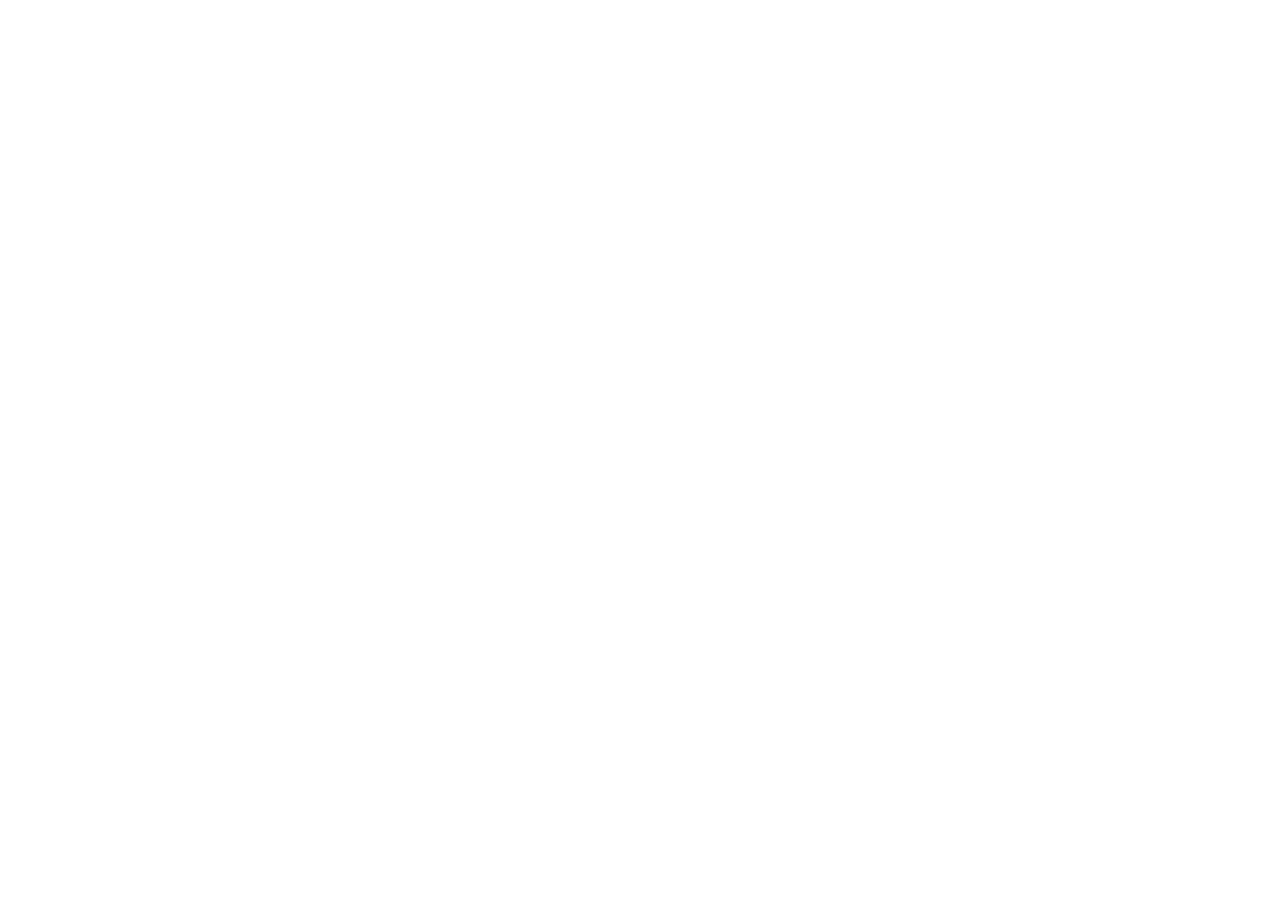
==== about.html @ bbf93a4b "Setup project. Added bootstrap and fonts" ====
<!DOCTYPE html>
<html lang="en">
<head>
    <meta charset="UTF-8">
    <meta http-equiv="X-UA-Compatible" content="IE=edge">
    <meta name="viewport" content="width=device-width, initial-scale=1.0">
    <meta name="description" content="Learn more about the front-end developer Maryna Sabadan-Batalska and you might want to work with her">
    <title>More about the front-end developer Maryna Sabadan-Batalska</title>
    <link href="https://cdn.jsdelivr.net/npm/bootstrap@5.2.2/dist/css/bootstrap.min.css" rel="stylesheet" integrity="sha384-Zenh87qX5JnK2Jl0vWa8Ck2rdkQ2Bzep5IDxbcnCeuOxjzrPF/et3URy9Bv1WTRi" crossorigin="anonymous">
    <link rel="preconnect" href="https://fonts.googleapis.com">
    <link rel="preconnect" href="https://fonts.gstatic.com" crossorigin>
    <link href="https://fonts.googleapis.com/css2?family=Aref+Ruqaa+Ink:wght@400;700&family=Caveat:wght@400;700&family=Qwitcher+Grypen:wght@400;700&display=swap" rel="stylesheet">
    <script src="https://kit.fontawesome.com/1619155d7f.js" crossorigin="anonymous"></script>
    <script src="https://cdn.jsdelivr.net/npm/bootstrap@5.2.2/dist/js/bootstrap.bundle.min.js" integrity="sha384-OERcA2EqjJCMA+/3y+gxIOqMEjwtxJY7qPCqsdltbNJuaOe923+mo//f6V8Qbsw3" crossorigin="anonymous"></script>
    <link rel="stylesheet" href="styles/portfolio.css" />
</head>
<body>

</body>
</html>
---- styles/portfolio.css ----
:root {
    --heading-font-family: 'Qwitcher Grypen', cursive;
    --secondary-font-family: 'Caveat', cursive;
    -- default-font-family: 'Aref Ruqaa Ink', serif;
}
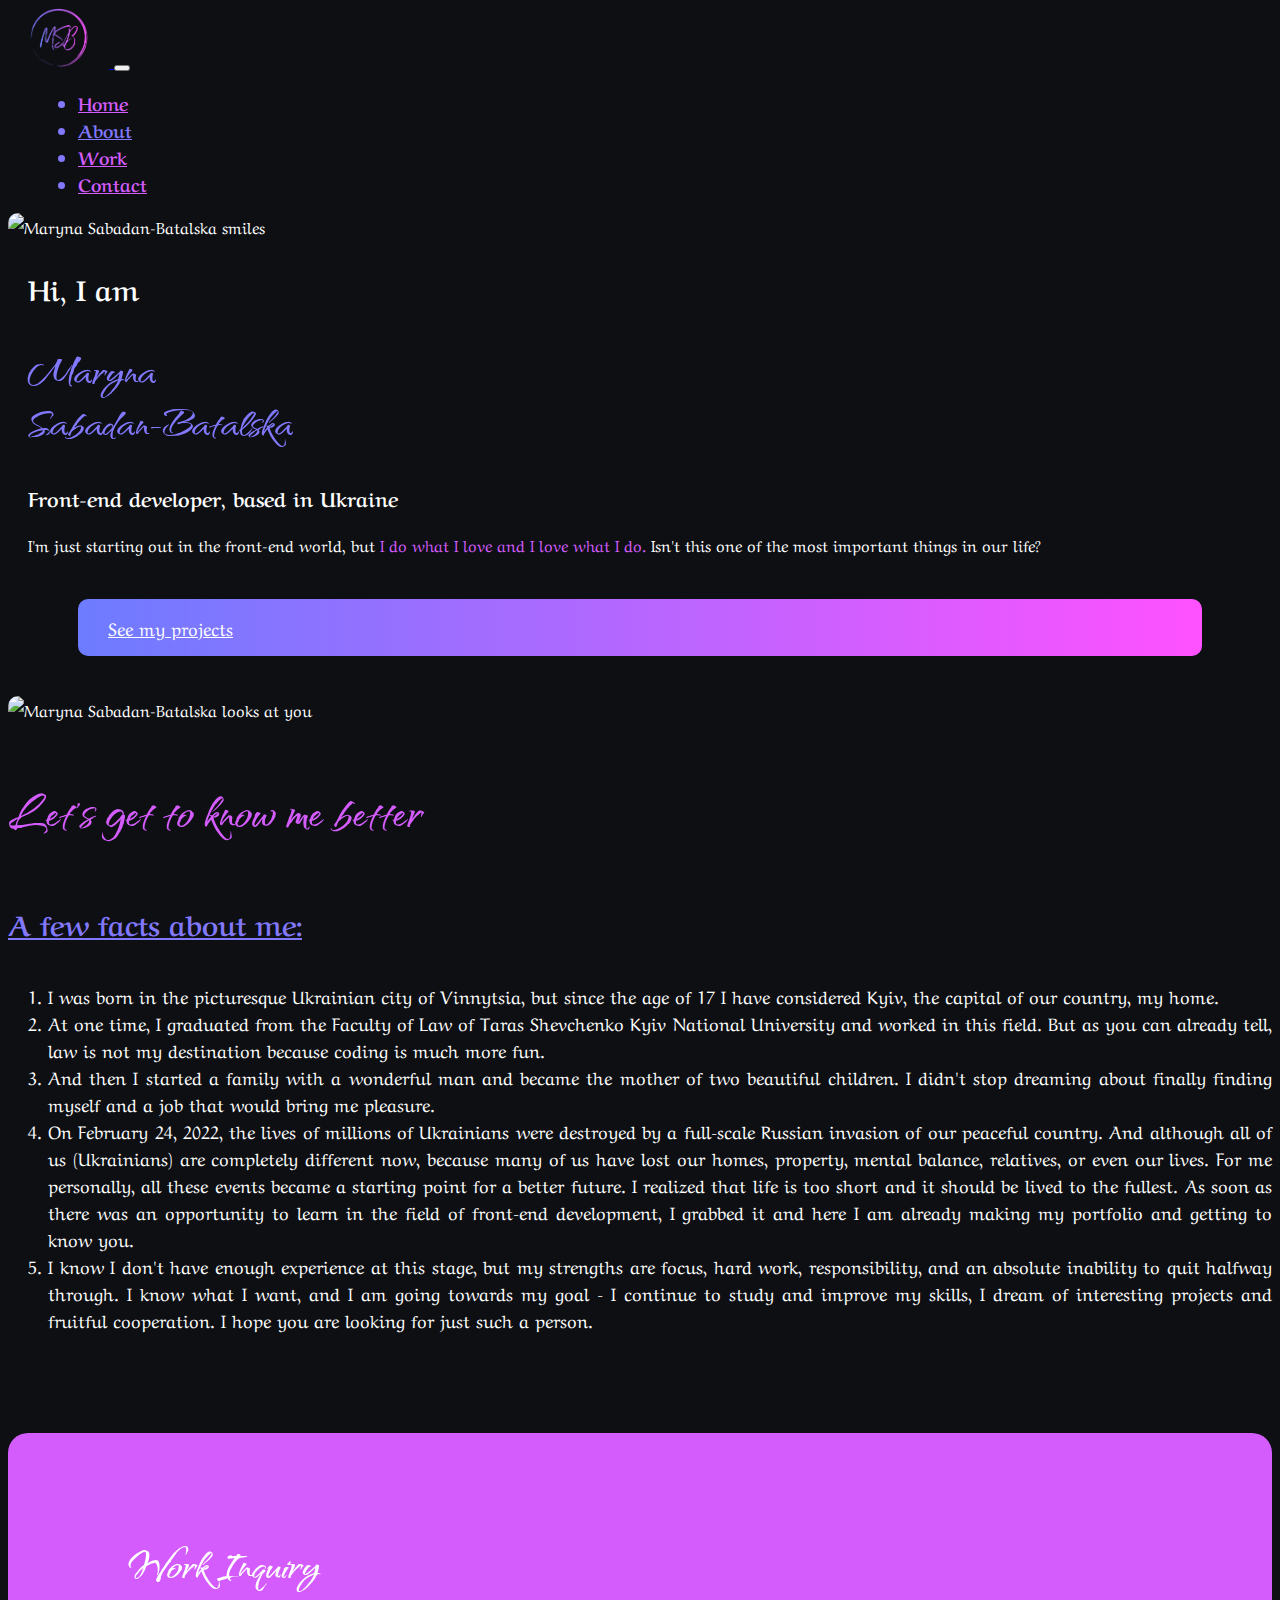
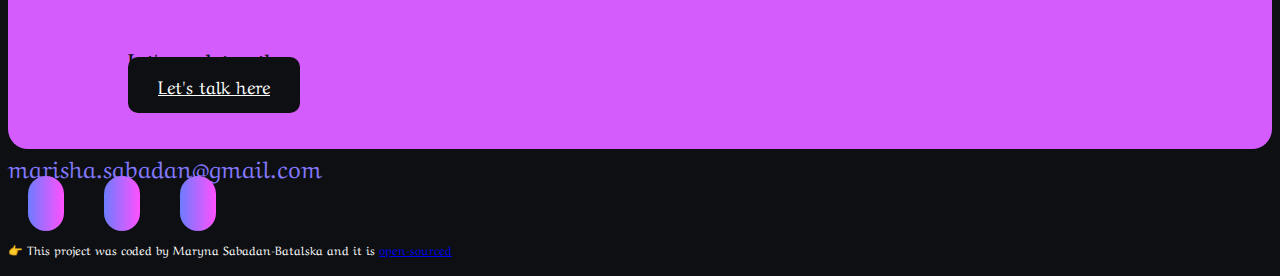
==== commit 01bf587f: "Added about page content and design" ====
--- a/about.html
+++ b/about.html
@@ -9,12 +9,98 @@
     <link href="https://cdn.jsdelivr.net/npm/bootstrap@5.2.2/dist/css/bootstrap.min.css" rel="stylesheet" integrity="sha384-Zenh87qX5JnK2Jl0vWa8Ck2rdkQ2Bzep5IDxbcnCeuOxjzrPF/et3URy9Bv1WTRi" crossorigin="anonymous">
     <link rel="preconnect" href="https://fonts.googleapis.com">
     <link rel="preconnect" href="https://fonts.gstatic.com" crossorigin>
-    <link href="https://fonts.googleapis.com/css2?family=Aref+Ruqaa+Ink:wght@400;700&family=Caveat:wght@400;700&family=Qwitcher+Grypen:wght@400;700&display=swap" rel="stylesheet">
+    <link href="https://fonts.googleapis.com/css2?family=Aref+Ruqaa+Ink:wght@400;700&family=Qwitcher+Grypen:wght@400;700&display=swap" rel="stylesheet">
     <script src="https://kit.fontawesome.com/1619155d7f.js" crossorigin="anonymous"></script>
     <script src="https://cdn.jsdelivr.net/npm/bootstrap@5.2.2/dist/js/bootstrap.bundle.min.js" integrity="sha384-OERcA2EqjJCMA+/3y+gxIOqMEjwtxJY7qPCqsdltbNJuaOe923+mo//f6V8Qbsw3" crossorigin="anonymous"></script>
     <link rel="stylesheet" href="styles/portfolio.css" />
 </head>
 <body>
-
+    <nav class="navbar navbar-expand-lg navbar-dark sticky-top bg-transparent mt-3">
+        <div class="container">
+          <a class="navbar-brand" href="#" title="Homepage">
+             <img src="images/logo.png" alt="Maryna's logo" class="logo"/>
+          </a>
+          <button class="navbar-toggler" type="button" data-bs-toggle="collapse" data-bs-target="#navbarNav" aria-controls="navbarNav" aria-expanded="false" aria-label="Toggle navigation">
+            <span class="navbar-toggler-icon"></span>
+          </button>
+          <div class="collapse navbar-collapse justify-content-end" id="navbarNav">
+            <ul class="navbar-nav">
+              <li class="nav-item">
+                <a class="nav-link" aria-current="page" href="/" title="Homepage">Home</a>
+              </li>
+              <li class="nav-item">
+                <a class="nav-link active" href="/about.html" title="About Maryna">About</a>
+              </li>
+              <li class="nav-item">
+                <a class="nav-link" href="/work.html" title="Maryna's work">Work</a>
+              </li>
+              <li class="nav-item">
+                <a class="nav-link" href="/contact.html" title="Contact Maryna">Contact</a>
+              </li>
+            </ul>
+          </div>
+        </div>
+      </nav>
+    <div class="content-container container">
+        <div class="row">
+            <div class="col-lg-4">
+                <img src="images/maryna.png" class="img-fluid" alt="Maryna Sabadan-Batalska smiles"/>
+            </div>
+            <div class="col-lg-4">
+                <div class="content">
+                    <h3 class="text-center">Hi, I am</h3>
+                    <h1 class="text-center"> Maryna <br /> Sabadan-Batalska</h1>
+                    <h2 class="text-center mb-4">Front-end developer, based in Ukraine</h2>
+                    <p class="text-center">I'm just starting out in the front-end world, but <span class="main-words">I do what I love and I love what I do.</span> Isn't this one of the most important things in our life?</p>
+                    <a href="/work.html" class="btn btn-branding my-projects-btn" title="Learn more about Maryna's work">See my projects</a>
+                </div>
+            </div>
+            <div class="col-lg-4">
+                <img src="images/maryna2.png" class="img-fluid" alt="Maryna Sabadan-Batalska looks at you"/>
+            </div>
+        </div>
+    <div class="about-me">
+    <h3 class="text-center mt-4 mb-2">Let's get to know me better</h3>
+    <h4 class="text-center mb-4">A few facts about me:</h4>
+    <ol>
+        <li>
+            I was born in the picturesque Ukrainian city of Vinnytsia, but since the age of 17 I have considered Kyiv, the capital of our country, my home.
+        </li>
+        <li>
+            At one time, I graduated from the Faculty of Law of Taras Shevchenko Kyiv National University and worked in this field. But as you can already tell, law is not my destination because coding is much more fun.
+        </li>
+        <li>
+            And then I started a family with a wonderful man and became the mother of two beautiful children. I didn't stop dreaming about finally finding myself and a job that would bring me pleasure.
+        </li>
+        <li>
+            On February 24, 2022, the lives of millions of Ukrainians were destroyed by a full-scale Russian invasion of our peaceful country. And although all of us (Ukrainians) are completely different now, because many of us have lost our homes, property, mental balance, relatives, or even our lives. For me personally, all these events became a starting point for a better future. I realized that life is too short and it should be lived to the fullest. As soon as there was an opportunity to learn in the field of front-end development, I grabbed it and here I am already making my portfolio and getting to know you.
+        </li>
+        <li>
+            I know I don't have enough experience at this stage, but my strengths are focus, hard work, responsibility, and an absolute inability to quit halfway through. I know what I want, and I am going towards my goal - I continue to study and improve my skills, I dream of interesting projects and fruitful cooperation.
+            I hope you are looking for just such a person.
+        </li>
+    </ol>
+</div>
+        <footer>
+            <div class="contact-box d-flex justify-content-between">
+                <div>
+                    <h3>Work Inquiry</h3>
+                    <p>Let's work together</p>
+                </div>
+                <div>
+                        <a href="/contact.html" class="btn contact-btn" title="Contact Maryna">Let's talk here</a>   
+                </div>
+            </div>
+            <div class="text-center mt-5 mb-5">
+                <a href="mailto:marisha.sabadan@gmail.com" class="email-link" title="Email Maryna">marisha.sabadan@gmail.com</a>
+            </div>
+            <div class="social-links text-center mb-5">
+                <a href="https://github.com/MarynaSB" target="_blank" title="GitHub profile"><i class="fa-brands fa-github"></i></a>
+                <a href="https://www.instagram.com/sabadanbatalska/" target="_blank" title="Instagram Profile"><i class="fa-brands fa-instagram"></i></a>
+                <a href="https://www.facebook.com/maryna.sabadanbatalska" target="_blank" title="Facebook Profile"><i class="fa-brands fa-facebook"></i></a>
+            </div>
+            <p class="text-center mb-5 developer">👉 This project was coded by Maryna Sabadan-Batalska and it is <a href="https://github.com/MarynaSB/portfolio-project" target="_blank" title="GitHub">open-sourced</a></p>
+        </footer>
+    </div>
 </body>
 </html>--- a/styles/portfolio.css
+++ b/styles/portfolio.css
@@ -1,5 +1,384 @@
 :root {
     --heading-font-family: 'Qwitcher Grypen', cursive;
-    --secondary-font-family: 'Caveat', cursive;
-    -- default-font-family: 'Aref Ruqaa Ink', serif;
-}+    --default-font-family: 'Aref Ruqaa Ink', serif;
+    --branding-color: linear-gradient(to right, rgb(109, 124, 255)0%, rgb(255, 81, 255)100%);
+    --secondary-color: rgb(212, 92, 252);
+    --third-color: rgb(130, 120, 252);
+    --background-color: #0d0f13;
+}
+
+body {
+    font-family: var(--default-font-family);
+    background: var(--background-color);
+    color: white;
+}
+
+h1, h2, h3, h4, h5, h6 {
+    font-family: var(--heading-font-family);
+}
+
+h1 {
+    font-size: 96px;
+    line-height: 1.5;
+}
+
+h2 {
+    font-size: 62px;
+}
+
+h3 {
+    font-size: 48px;
+}
+
+p {
+    font-weight: normal;
+    font-size: 18px;
+    line-height: 30px;
+}
+
+.navbar {
+    --bs-navbar-color: var(--third-color);
+    --bs-navbar-toggler-border-color: var(--secondary-color);
+}
+
+.logo {
+    max-height: 60px;
+}
+
+.nav-item {
+    margin: 0 30px;
+}
+
+.nav-link {
+    font-weight: 700;
+    font-size: 18px;
+    line-height: 27px;
+    color: var(--secondary-color);
+}
+
+.nav-link:hover {
+    color: white;
+}
+
+.navbar-nav .nav-link.active, .navbar-nav { 
+    color: var(--third-color);
+}
+
+.hero {
+    text-align: center;
+    padding: 10px 20px 60px 20px;
+    margin: 0 30px;
+}
+
+.hero p {
+    font-weight: bold;
+    font-size: 36px;
+}
+
+.hero h1 {
+    font-size: 102px;
+    line-height: 1;
+}
+
+.hero h2 {
+    color: var(--third-color);
+    font-weight: bold;
+    font-size: 42px;
+}
+
+.btn-branding {
+    background: var(--branding-color);
+    color: white;
+    border-radius: 10px;
+    font-size: 18px;
+    line-height: 27px;
+    padding: 15px 30px;
+}
+
+.btn-branding:hover {
+    color:black;
+}
+
+.introduction {
+    border: 2px solid var(--third-color);
+    border-radius: 10px;
+    padding: 20px 0 40px 0;
+    background-image: url("/images/bg-img.jpg");
+    background-size: cover;
+    margin: 0 50px;
+}
+
+.btn-branding-outline {
+    color: var(--third-color);
+    border: 1px solid var(--third-color);
+    border-radius: 10px;
+    font-size: 18px;
+    line-height: 27px;
+    padding: 15px 30px; 
+}
+
+.btn-branding-outline:hover {
+    color: var(--secondary-color);
+    border-color: var(--secondary-color);
+}
+
+.project-description {
+    padding: 80px 40px;
+}
+
+.project-description h2 {
+    color: var(--third-color);
+}
+
+.project-image-box img {
+    border-radius: 10px;
+    border: 2px solid var(--third-color);
+    max-height: 565px;
+    max-width: 480px;
+    margin-left: 30px;
+}
+
+.contact-box {
+    background: var(--secondary-color);
+    border-radius: 20px;
+    padding: 50px 120px;
+    margin-top: 100px;
+}    
+
+.contact-box h3 {
+    font-weight: bold;
+    font-size: 52px;
+}
+
+.contact-box p {
+    font-weight: bold;
+    font-size: 18px;
+    line-height: 1.5;
+    color: var(--background-color);
+    margin: 0;
+}
+
+.contact-btn {
+    background: var(--background-color);
+    color: white;
+    border-radius: 10px;
+    font-size: 18px;
+    line-height: 27px;
+    padding: 15px 30px;
+    margin-top: 15px;
+}        
+
+.contact-btn:hover {
+    background-color: white;
+    color: var(--background-color);
+}
+
+.email-link {
+    color: var(--third-color);
+    text-decoration: none;
+    font-size: 24px;
+    line-height: 1.5;
+}
+
+.email-link:hover {
+    text-decoration: underline;
+    color: var(--secondary-color);
+}
+
+.social-links a {
+    font-size: 24px;
+    color: white;
+    margin: 0 20px;
+    background: var(--branding-color);
+    border-radius: 35px;
+    padding: 10px 18px;
+    transition: all 100ms ease-in-out;
+}
+
+.social-links a:hover {
+    color: var(--background-color);
+    background: var(--third-color);
+}
+
+.content-container {
+    padding: 60px;
+}
+
+.content-container img {
+    border-radius: 10px;
+}
+
+.content {
+    margin: 30px;
+}
+
+.content h1 {
+    font-size: 62px;
+    line-height: 1;
+    color: var(--third-color);
+    font-weight: 700;
+}
+
+.content h2 {
+    font-size: 24px;
+    font-family: var(--default-font-family);
+    line-height: 1.5;
+}
+
+.content h3 {
+font-size: 32px;
+font-family: var(--default-font-family);
+font-weight: 700;
+line-height: 1.5;
+}
+
+.content p {
+    font-size: 18px;
+}
+
+.main-words {
+    color: var(--secondary-color);
+}
+
+.my-projects-btn {
+    display: block;
+    margin: 40px 50px;
+}
+
+.about-me {
+    text-align: justify;
+}
+
+.about-me h3 {
+    color: var(--secondary-color);
+    font-size: 58px;
+}
+
+.about-me h4 {
+    font-size: 28px;
+    font-family: var(--default-font-family);
+    text-decoration: underline;
+    color: var(--third-color);
+}
+
+.about-me li {
+    font-size: 18px;
+    line-height: 1.5;
+}
+
+.developer {
+    font-size: 12px;
+}
+
+@media (max-width: 960px) {
+
+    .hero {
+    margin: 0px 20px;
+   }
+
+    .hero p {
+        font-size: 24px;
+    }
+
+    .hero h1 {
+        font-size: 48px;
+        line-height: 1;
+    }
+
+    .hero h2 {
+        font-size: 32px;
+    }
+
+    .introduction {
+        padding: 20px 20px 40px 20px;
+        margin: 10px 0;
+    }
+
+    .topic-sentence {
+        margin: 0 20px;
+    }
+
+    .project-description {
+        padding: 0;
+        text-align: center;
+    }
+
+    .contact-box {
+        margin-top: 50px;
+        padding: 20px 40px;
+    }
+
+    .contact-box h3 {
+        font-size: 26px;
+        line-height: 1.5;
+    }
+
+    .contact-box p {
+        font-size: 14px;
+    }
+
+    .contact-btn{
+        display: block;
+        font-size: 14px;
+        line-height: 1.2;
+        padding: 15px 30px;
+        margin: 30px;
+    }
+
+    .email-link {
+        font-size: 18px;
+    }
+
+    .content-container {
+        padding: 20px;
+    }
+
+    .content-container img {
+        display: block;
+        margin: auto;
+    }
+
+    .content {
+        margin: 10px 10px 20px 10px;
+    }
+
+    .content h1 {
+        font-size: 48px;
+        line-height: 1.5;
+    }
+
+    .my-projects-btn {
+        display: none;
+    }
+}
+
+@media (min-width: 961px) and (max-width: 1400px) {
+    .content-container {
+        padding: 0;
+    }
+
+    .content {
+        margin: 20px;
+    }
+
+    .content h1 {
+        font-size: 52px;
+    }
+
+    .content h2 {
+        font-size: 20px;
+    }
+
+    .content h3 {
+        font-size: 28px;
+    }
+
+    .content p {
+        font-size: 16px;
+    }
+
+    .content-container img {
+        display: block;
+        margin: auto;
+    }
+}
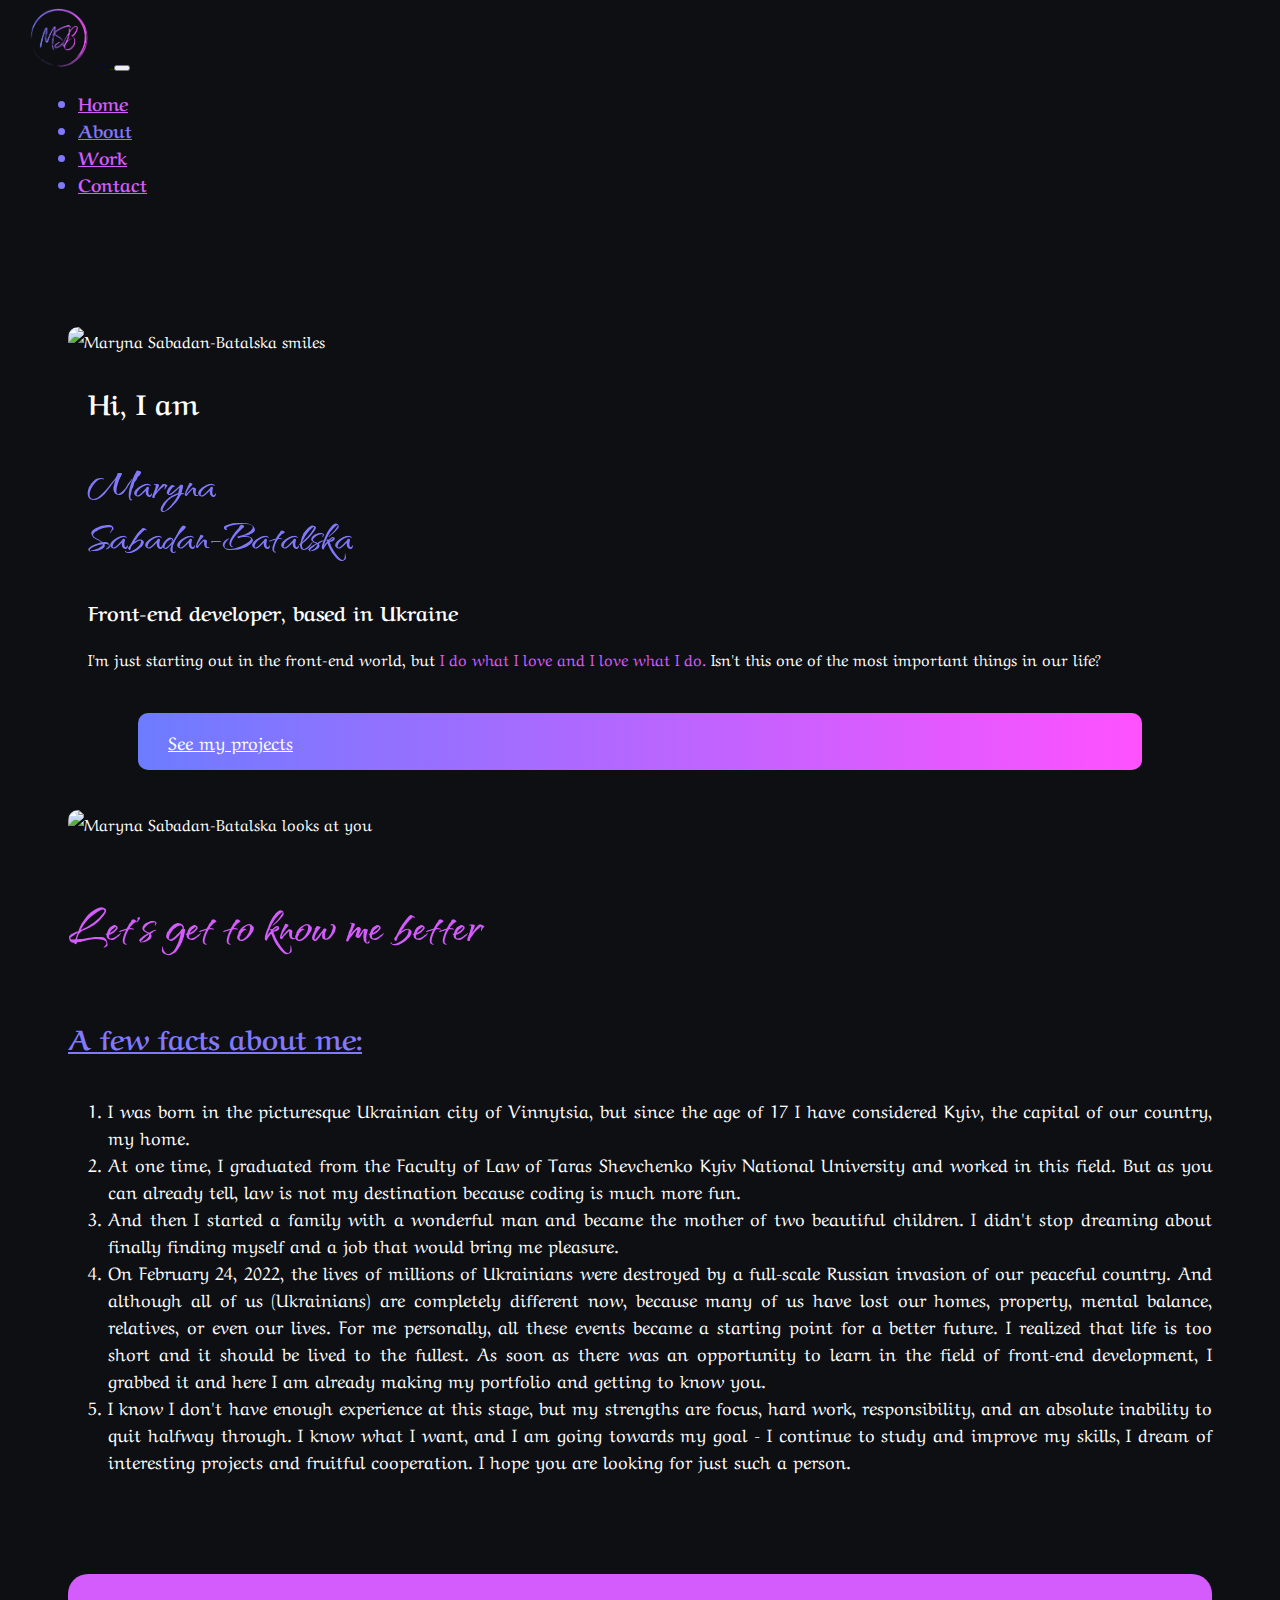
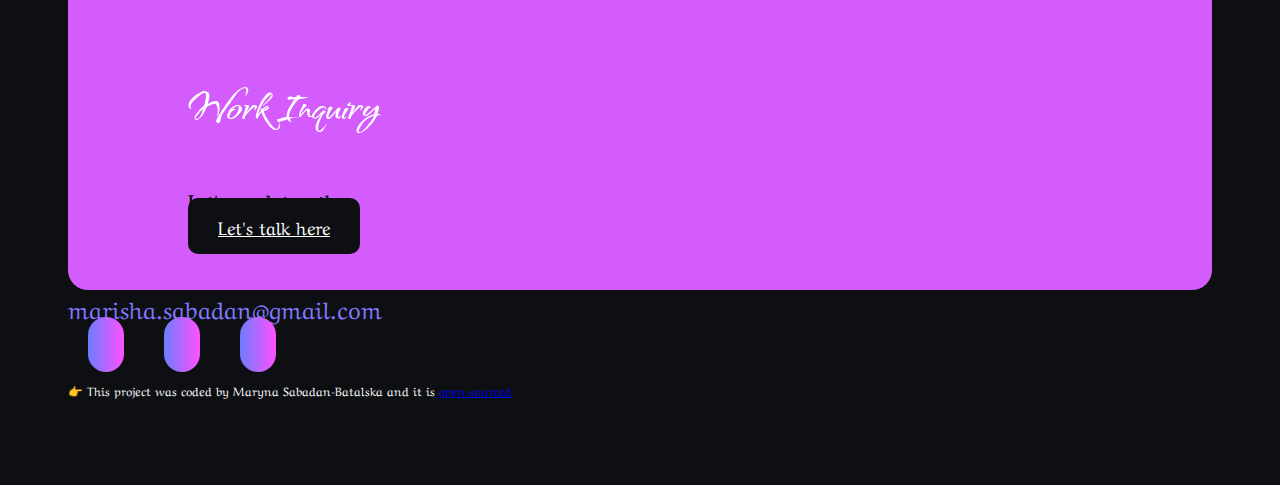
==== commit 10a28b5c: "Change navbar properties and added extra space" ====
--- a/about.html
+++ b/about.html
@@ -15,9 +15,9 @@
     <link rel="stylesheet" href="styles/portfolio.css" />
 </head>
 <body>
-    <nav class="navbar navbar-expand-lg navbar-dark sticky-top bg-transparent mt-3">
+    <nav class="navbar navbar-expand-lg navbar-dark fixed-top mb-5" style="background-color:#0d0f13">
         <div class="container">
-          <a class="navbar-brand" href="#" title="Homepage">
+          <a class="navbar-brand" href="/" title="Homepage">
              <img src="images/logo.png" alt="Maryna's logo" class="logo"/>
           </a>
           <button class="navbar-toggler" type="button" data-bs-toggle="collapse" data-bs-target="#navbarNav" aria-controls="navbarNav" aria-expanded="false" aria-label="Toggle navigation">
@@ -60,7 +60,7 @@
             </div>
         </div>
     <div class="about-me">
-    <h3 class="text-center mt-4 mb-2">Let's get to know me better</h3>
+    <h3 class="text-center mt-5 mb-2">Let's get to know me better</h3>
     <h4 class="text-center mb-4">A few facts about me:</h4>
     <ol>
         <li>
--- a/styles/portfolio.css
+++ b/styles/portfolio.css
@@ -13,7 +13,7 @@
     color: white;
 }
 
-h1, h2, h3, h4, h5, h6 {
+h1, h2, h3, h4 {
     font-family: var(--heading-font-family);
 }
 
@@ -67,7 +67,6 @@
 .hero {
     text-align: center;
     padding: 10px 20px 60px 20px;
-    margin: 0 30px;
 }
 
 .hero p {
@@ -102,10 +101,10 @@
 .introduction {
     border: 2px solid var(--third-color);
     border-radius: 10px;
-    padding: 20px 0 40px 0;
+    padding: 40px 0;
     background-image: url("/images/bg-img.jpg");
     background-size: cover;
-    margin: 0 50px;
+    margin: 100px 60px 20px 60px;
 }
 
 .btn-branding-outline {
@@ -202,10 +201,14 @@
 
 .content-container {
     padding: 60px;
+    margin-top: 70px;
 }
 
 .content-container img {
     border-radius: 10px;
+    max-height: 600px;
+    display: block;
+    margin: auto;
 }
 
 .content {
@@ -226,10 +229,10 @@
 }
 
 .content h3 {
-font-size: 32px;
-font-family: var(--default-font-family);
-font-weight: 700;
-line-height: 1.5;
+    font-size: 32px;
+    font-family: var(--default-font-family);
+    font-weight: 700;
+    line-height: 1.5;
 }
 
 .content p {
@@ -270,10 +273,28 @@
     font-size: 12px;
 }
 
+.work-sentence {
+    color: var(--secondary-color)!important;
+    font-size: 64px;
+}
+
+.work-content h3 {
+    color: var(--third-color);
+    font-weight: bold;
+}
+
+.src-btns a {
+    margin: 0 30px;
+}
+
+.projects {
+    margin-bottom: 40px;
+}
+
 @media (max-width: 960px) {
 
     .hero {
-    margin: 0px 20px;
+    margin: 100px 20px 20px 20px;
    }
 
     .hero p {
@@ -291,11 +312,11 @@
 
     .introduction {
         padding: 20px 20px 40px 20px;
-        margin: 10px 0;
+        margin: 10px auto;
     }
 
     .topic-sentence {
-        margin: 0 20px;
+        margin: -15px 20px;
     }
 
     .project-description {
@@ -322,7 +343,7 @@
         font-size: 14px;
         line-height: 1.2;
         padding: 15px 30px;
-        margin: 30px;
+        margin: 20px auto;
     }
 
     .email-link {
@@ -330,16 +351,15 @@
     }
 
     .content-container {
-        padding: 20px;
+        padding: 30px 15px 0 15px;
     }
 
     .content-container img {
-        display: block;
-        margin: auto;
+        max-height: 440px;
     }
 
     .content {
-        margin: 10px 10px 20px 10px;
+        margin: 10px 10px 30px 10px;
     }
 
     .content h1 {
@@ -350,11 +370,23 @@
     .my-projects-btn {
         display: none;
     }
+
+    .src-btns a {
+        margin: 0 10px;
+    }
+
+    .projects {
+        margin-bottom: 0;
+    }
 }
 
 @media (min-width: 961px) and (max-width: 1400px) {
-    .content-container {
-        padding: 0;
+    .hero {
+        margin: 10px 20px 20px 20px;
+    }
+
+    .topic-sentence {
+        margin: -30px 0 50px 0;
     }
 
     .content {
@@ -376,9 +408,15 @@
     .content p {
         font-size: 16px;
     }
-
-    .content-container img {
-        display: block;
-        margin: auto;
-    }
-}
+}
+
+@media (max-width: 300px) {
+    .contact-btn {
+        padding: 15px 30px;
+        margin: 30px 15px;
+    }
+
+    .main-btn {
+        margin: 10px 15px;
+    }
+}